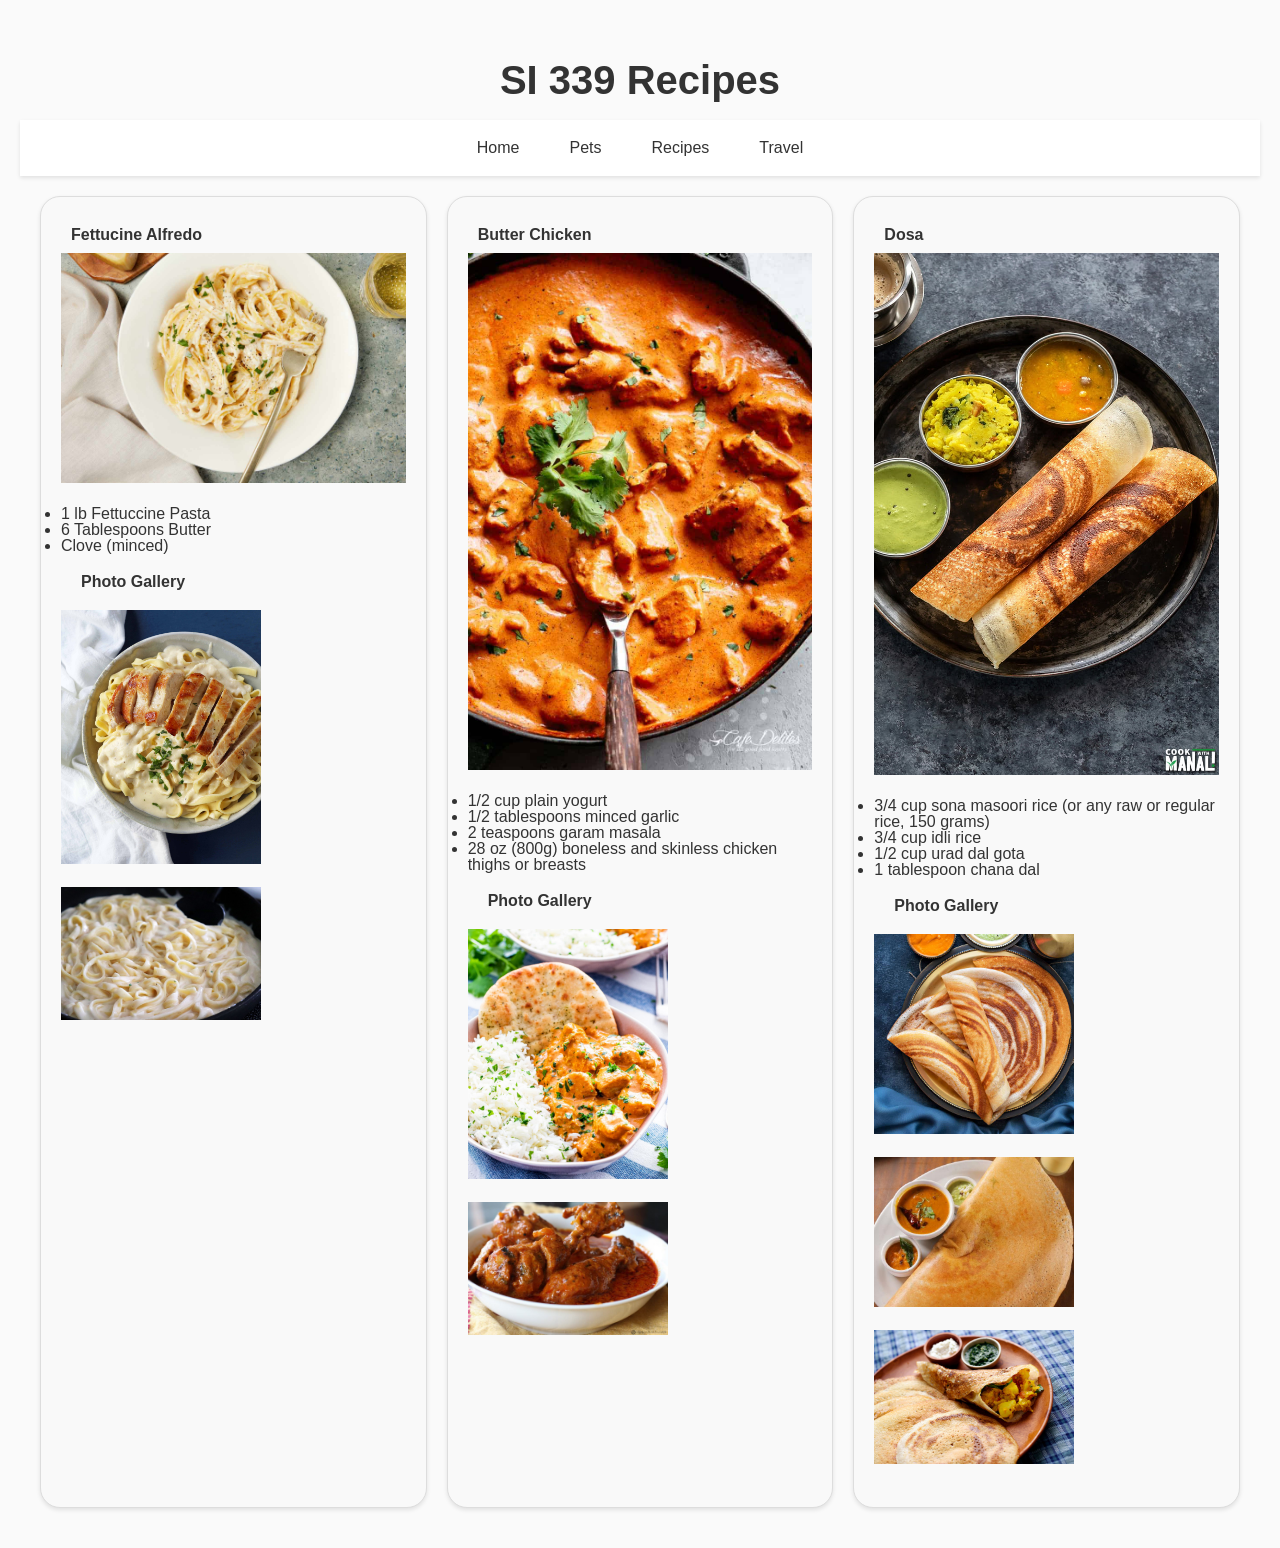
==== recipes.html @ ca242ff7 "Add files via upload" ====
<!DOCTYPE html>
<html lang="en">
<head>
    <link rel="stylesheet" href="html5reset.css">
    <link rel = "stylesheet" href = "styles.css">
    <meta charset="UTF-8">
    <meta name="viewport" content="width=device-width, initial-scale=1.0">
    <title>Recipes</title>
</head>
<body>
    <a href = "#main" class = "skip-link">Skip to Main Content</a>
    <header>
        <h1>SI 339 Recipes</h1>
        <nav class="primary-nav">
            <ul>
                <li><a href = "index.html">Home</a></li>
                <li><a href = "pets.html">Pets</a></li>
                <li><a href = "recipes.html" class = "current-page">Recipes</a></li>
                <li><a href = "travel.html">Travel</a></li>
            </ul>
        </nav>
    </header>
    <main id = "main">
        <div class="recipes-grid">

    <div>
        <h2>Fettucine Alfredo</h2>
        <img src="images/fettuccine_alfredo.jpeg" width = "400" alt="Delicious plate of white cheese sauce fettuccine pasta">
        <ul>
            <li>1 lb Fettuccine Pasta</li>
            <li>6 Tablespoons Butter</li>  
            <li>Clove (minced)</li>     
        </ul>
        
        <h3>Photo Gallery</h3>
        <img src="images/Chicken-Fettucine-Alfredo-1.jpeg"  width ="200" alt = "White cheesy fettuccine alfredo with bread and fresh cheese">
        <img src="images/Alfredo-2.jpeg"  width ="200" alt="Alfredo with just cheese and no vegetables or chicken">

    </div>

    <div>
        <h2>Butter Chicken</h2>
        <img src="images/butter-chicken.jpeg" width = "400" alt= "Delicious plate of orange creamy butter chicken">
        <ul>
            <li>1/2 cup plain yogurt</li>
            <li>1/2 tablespoons minced garlic</li>  
            <li>2 teaspoons garam masala</li> 
            <li>28 oz (800g) boneless and skinless chicken thighs or breasts</li>    
        </ul>

        <h3>Photo Gallery</h3>
        <img src="images/butter-chicken-2.jpeg"  width ="200" alt = "Orange coloured butter chicken with naan bread and white rice">
        <img src="images/butterchicken-3.jpeg"  width ="200" alt="Special butter chicken which is a general darker colour with leg pieces">

    </div>

    <div>
        <h2>Dosa</h2>
        <img src="images/dosa.jpeg" width = "400" alt= "Plate of crispy fresh dosa">
        <ul>
            <li>3/4 cup sona masoori rice (or any raw or regular rice, 150 grams)</li>
            <li>3/4 cup idli rice </li>  
            <li>1/2 cup urad dal gota</li> 
            <li>1 tablespoon chana dal</li>    
        </ul>
        
        <h3>Photo Gallery</h3>
        <div class = "grid-container">
            <img src="images/dosa-1.jpeg"  width ="200" alt ="Three freshly made crispy dosas layered on top of each other">
            <img src="images/dosa-2.jpeg"  width ="200" alt="Dosa with three types of chutney, including tomato, green and coconut">
            <img src="images/dosa-3.jpeg"  width ="200" alt="Masala Dosa, rolled with spicy potato filling inside">
        </div>

    </div>
    </div>
    </main>
</body>
</html>
---- styles.css ----
body {
    font-family: -apple-system, BlinkMacSystemFont, sans-serif;
    font-size: 16px;
    color: #333;
    margin: 0;
    padding: 20px; 
    background-color: #fafafa;
}

a {
    color: #007bff;
    text-decoration: none;
}

a:hover {
    color: #0056b3;
}

.byline, cite, em {
    font-style: italic;
    text-align: center;
}

h1 {
    text-align: center;
    font-size: 2.5rem;
    color: #333;
    margin-top: 20px;
    padding: 20px;
}

h2 {
    padding: 10px;
}

.primary-nav {
    text-align: center;
    padding: 20px 0;
    background-color: #fff;
    box-shadow: 0 2px 4px rgba(0,0,0,0.1);
}

.primary-nav ul {
    list-style: none;
    padding: 0;
    margin: 0;
    display: flex;
    justify-content: center;
}

.primary-nav li {
    margin: 0 10px;
}

.primary-nav a {
    color: #333;
    padding: 10px 15px;
    border-radius: 20px;
    transition: background-color 0.3s, color 0.3s;
}

.primary-nav a:hover, .primary-nav a:focus {
    background-color: #007bff;
    color: #ffffff;
}

.welcome-section p {
    max-width: 800px;
    margin: 40px auto;
    text-align: center;
    line-height: 1.6;
}

.skip-link {
    position: absolute;
    left: -9999px;
    top: auto;
    width: 1px;
    height: 1px;
    overflow: hidden;
    z-index: -9999;
}

.skip-link:focus, .skip-link:active {
    position: fixed;
    left: 50%;
    top: 10px;
    transform: translateX(-50%);
    width: auto;
    height: auto;
    padding: 15px;
    background-color: #007bff;
    color: #ffffff;
    z-index: 9999;
    text-align: center;
    border-radius: 5px;
    overflow: visible;
}

.country-nav {
    text-align: center;
    margin-bottom: 20px;
    padding: 40px;
}

.country-nav ul {
    list-style: none;
    padding: 0;
    margin: 0;
}

.country-nav li {
    display: inline-block;
    margin-right: 10px;
}

.country-nav a {
    text-decoration: none;
    font-weight: bold;
    color: #0056b3;
    transition: color 0.3s ease;
}

.country-nav a:hover {
    color: #007bff;
    text-decoration: underline;
}

.recipes-grid {
    display: grid;
    grid-template-columns: repeat(auto-fit, minmax(300px, 1fr));
    gap: 20px;
    padding: 20px;
}

/* Optional: Styling for individual recipe divs for better spacing and presentation */
.recipes-grid > div {
    background: #f9f9f9;
    border: 1px solid #ddd;
    padding: 20px;
    box-shadow: 0 2px 4px rgba(0,0,0,0.1);
    border-radius: 20px; /* This line adds rounded corners */
}

.pets-grid {
    display: grid;
    grid-template-columns: repeat(auto-fit, minmax(300px, 1fr));
    gap: 20px;
    padding: 20px;
}

/* Optional: Styling for individual recipe divs for better spacing and presentation */
.pets-grid > div {
    background: #f9f9f9;
    border: 1px solid #ddd;
    padding: 20px;
    box-shadow: 0 2px 4px rgba(0,0,0,0.1);
    border-radius: 20px; /* This line adds rounded corners */
}

.travel-grid {
    display: grid;
    grid-template-columns: repeat(auto-fit, minmax(300px, 1fr));
    gap: 20px;
    padding: 20px;
}

/* Optional: Styling for individual recipe divs for better spacing and presentation */
.travel-grid > div {
    background: #f9f9f9;
    border: 1px solid #ddd;
    padding: 20px;
    box-shadow: 0 2px 4px rgba(0,0,0,0.1);
    border-radius: 20px; /* This line adds rounded corners */
}

img {
    max-width: 100%;
    height: auto;
    padding-bottom: 20px;
}

h3 {
    padding: 20px;
}

@media (min-width: 768px) and (max-width: 1024px) {
    body {
        font-size: 18px; /* Slightly larger font size for better readability on tablets */
    }
    
    h1 {
        font-size: 32px; /* Adjusted for tablet screens */
        line-height: 1.2; /* Improved line height for readability */
    }
    
    .primary-nav {
        font-size: 18px; /* Larger font size for easier navigation */
    }

    .grid-container {
        grid-template-columns: 1fr; /* Adjust grid layout for single column on tablet screens */
    }

    p, .sub-title {
        text-align: left; /* Align text to left for readability on tablets */
    }

    .primary-nav ul {
        display: flex;
        justify-content: center; /* Center navigation items */
        padding: 0;
    }
    
    .primary-nav li {
        margin: 0 10px; /* Space out navigation items */
    }
    
    .primary-nav li a {
        transition: color 0.3s ease; /* Smooth transition for hover effects */
    }    
}

#comment-section {
    background-color: #ffffff;
    padding: 30px;
    border-radius: 12px;
    box-shadow: 0 4px 6px rgba(0, 0, 0, 0.1);
    max-width: 100%;
    margin: 40px auto;
  }
  
  #comment-section h3 {
    font-family: 'Arial', sans-serif;
    color: #333;
    margin-bottom: 20px;
  }
  
  #comment-form {
    display: flex;
    flex-direction: column;
    gap: 10px;
  }
  
  #comment-input {
    width: 95%;
    min-height: 100px;
    padding: 20px;
    border-radius: 8px;
    border: 1px solid #e1e1e1;
    font-family: 'Arial', sans-serif;
    font-size: 16px;
    transition: border-color 0.2s;
  }
  
  #comment-input:focus {
    outline: none;
    border-color: #007bff;
  }
  
  #comment-form button {
    align-self: center;
    padding: 10px 20px;
    font-size: 16px;
    border: none;
    border-radius: 8px;
    cursor: pointer;
    background-color: #007bff;
    color: #ffffff;
    transition: background-color 0.3s ease;
  }
  
  #comment-form button:hover {
    background-color: #0056b3;
  }
  
  #comments-container {
    margin: 30px;
  }
  
  .comment {
    background-color: #f8f8f8;
    padding: 15px;
    border-radius: 8px;
    margin-top: 15px;
    border-left: 3px solid #007bff;
    box-shadow: 0 2px 4px rgba(0, 0, 0, 0.05);
    transition: transform 0.2s ease, box-shadow 0.2s ease;
  }
  
  .comment:hover {
    transform: translateY(-3px);
    box-shadow: 0 4px 6px rgba(0, 0, 0, 0.1);
  }
  
  /* Add more style for the texts within comments for better readability */
  .comment p {
    margin: 0;
    color: #333333;
    line-height: 1.5;
    font-family: 'Arial', sans-serif;
  }
  
  #comment-section, #comment-form button, .comment p {
    font-family: -apple-system, BlinkMacSystemFont, 'Segoe UI', Roboto, Oxygen-Sans, Ubuntu, Cantarell, 'Helvetica Neue', sans-serif;
}

.theme-switch {
    margin: 20px;
    display: inline-block;
    height: 34px;
    position: relative;
    width: 60px;
  }
  
  .theme-switch input {
    display:none;
  }
  
  .slider {
    background-color: #ccc;
    bottom: 0;
    cursor: pointer;
    left: 0;
    position: absolute;
    right: 0;
    top: 0;
    transition: .4s;
    
  }
  
  .slider:before {
    background-color: #fff;
    bottom: 4px;
    content: "";
    height: 26px;
    left: 4px;
    position: absolute;
    transition: .4s;
    width: 26px;
  }
  
  input:checked + .slider {
    background-color: #66bb6a;
  }
  
  input:checked + .slider:before {
    transform: translateX(26px);
  }
  
  .slider.round {
    border-radius: 34px;
  }
  
  .slider.round:before {
    border-radius: 50%;
  }

  #buttonNM {
    padding-left: 80px;
  }
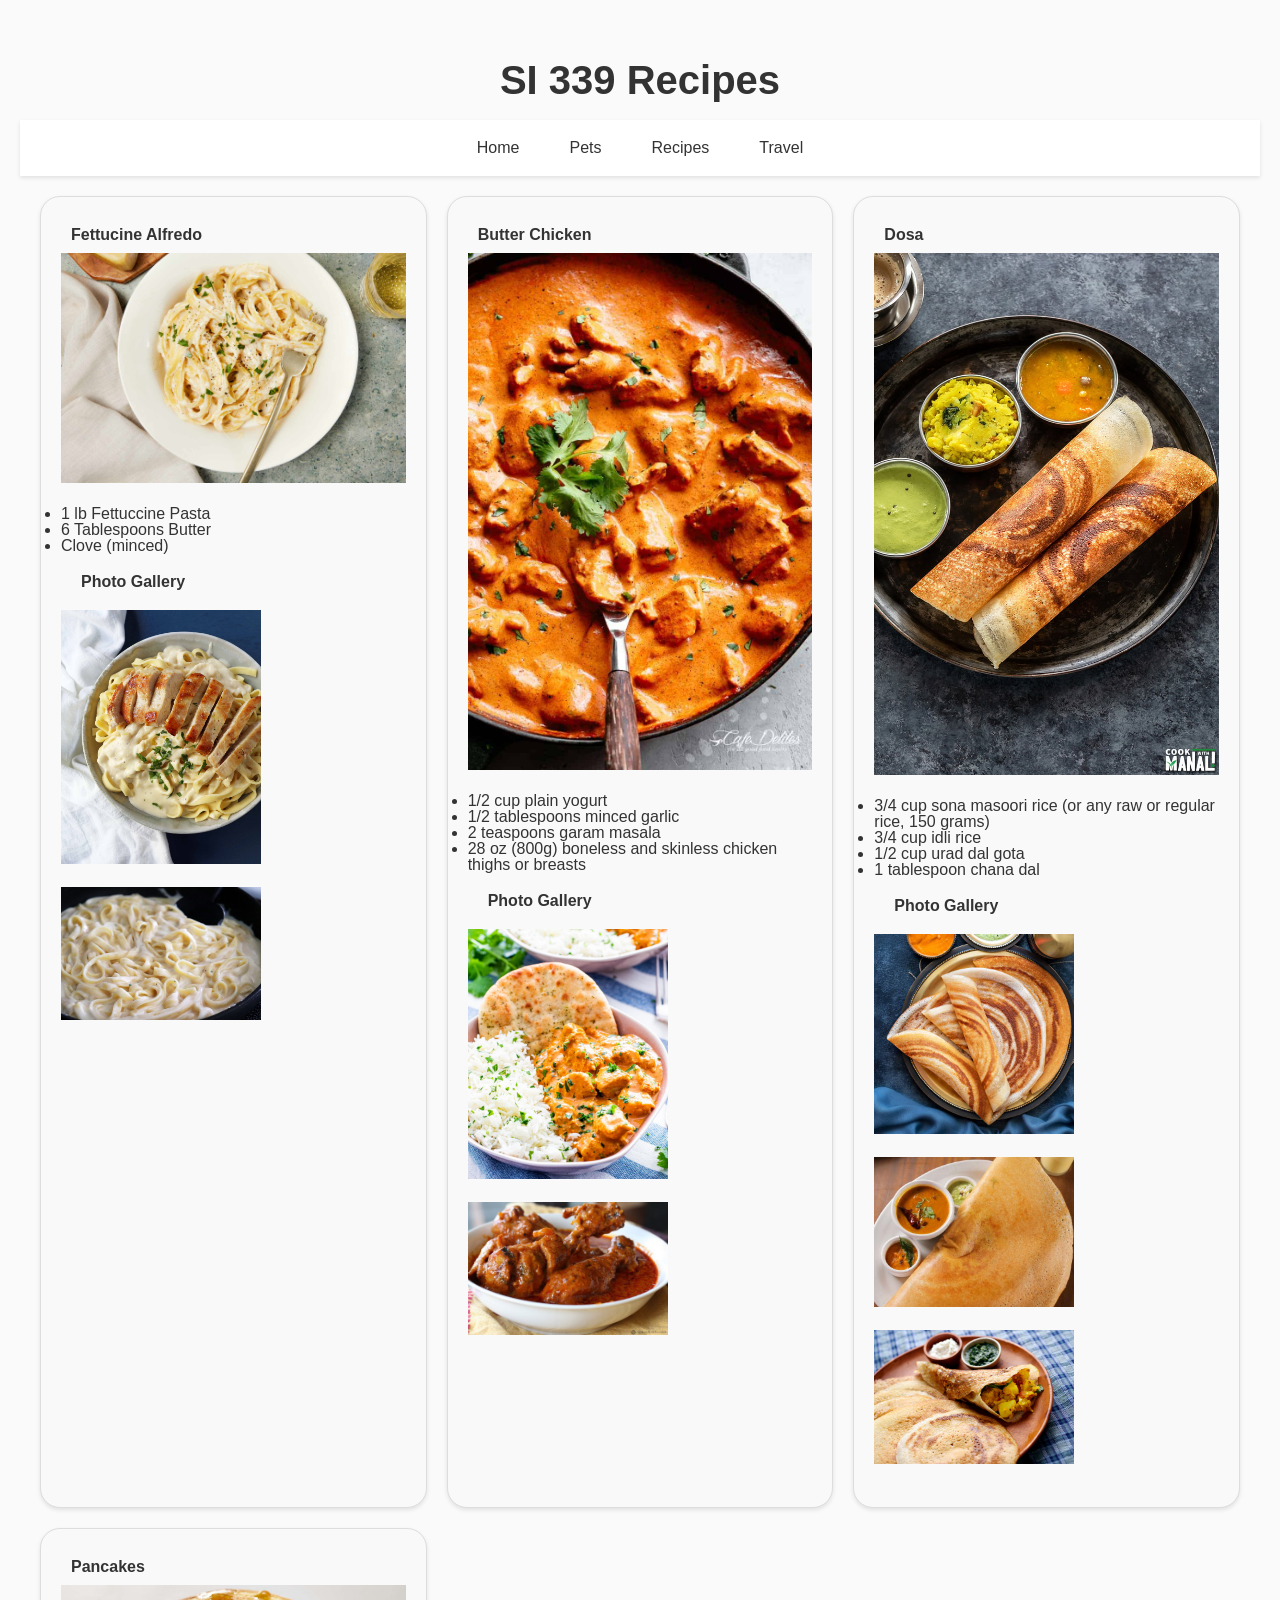
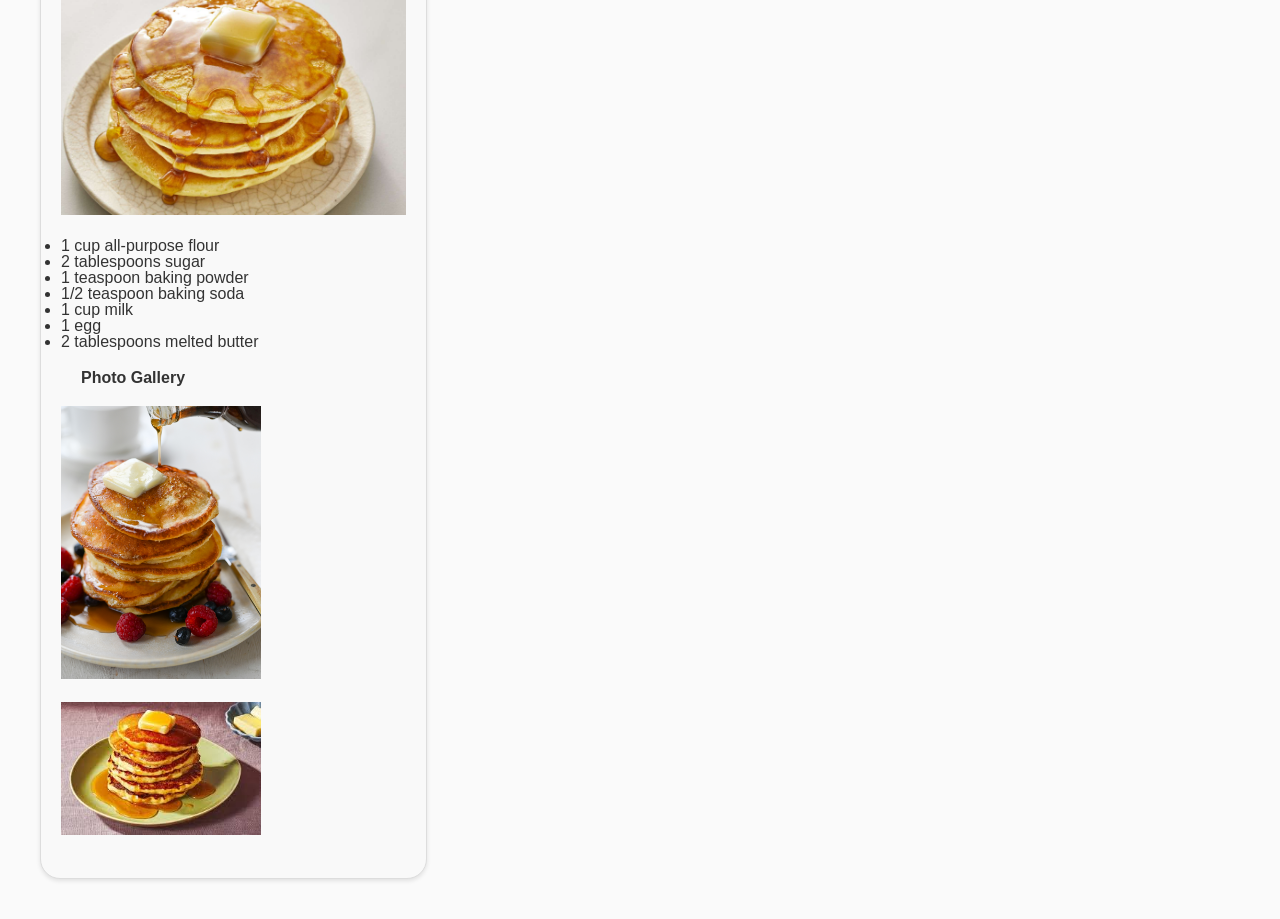
==== commit 22235dd2: "Add files via upload" ====
--- a/recipes.html
+++ b/recipes.html
@@ -69,8 +69,28 @@
             <img src="images/dosa-1.jpeg"  width ="200" alt ="Three freshly made crispy dosas layered on top of each other">
             <img src="images/dosa-2.jpeg"  width ="200" alt="Dosa with three types of chutney, including tomato, green and coconut">
             <img src="images/dosa-3.jpeg"  width ="200" alt="Masala Dosa, rolled with spicy potato filling inside">
+    </div>
+    </div>
+
+    <div>
+        <h2>Pancakes</h2>
+        <img src="images/Pancakes.jpeg" width="400" alt="A stack of fluffy pancakes">
+        <ul>
+            <li>1 cup all-purpose flour</li>
+            <li>2 tablespoons sugar</li>
+            <li>1 teaspoon baking powder</li>
+            <li>1/2 teaspoon baking soda</li>
+            <li>1 cup milk</li>
+            <li>1 egg</li>
+            <li>2 tablespoons melted butter</li>
+        </ul>
+        
+        <h3>Photo Gallery</h3>
+        <div class="grid-container">
+            <img src="images/pancakes1.jpeg" width="200" alt="Pancakes drizzled with syrup">
+            <img src="images/pancakes2.jpeg" width="200" alt="Pancakes served with fresh fruit">
         </div>
-
+    </div>
     </div>
     </div>
     </main>
--- a/styles.css
+++ b/styles.css
@@ -360,4 +360,29 @@
     padding-left: 80px;
   }
     
+/* Medium desktop screens (1024px to 1440px) */
+@media screen and (min-width: 1024px) {
+  .pets-grid, .recipes-grid, .travel-grid {
+      display: grid;
+      grid-template-columns: repeat(3, 1fr); /* Adjusted to 3 columns for medium desktops */
+      gap: 20px;
+  }
+}
+
+/* Large desktop screens (1440px to 1920px) */
+@media screen and (min-width: 1440px) {
+  .pets-grid, .recipes-grid, .travel-grid {
+      grid-template-columns: repeat(4, 1fr); /* Adjusted to 4 columns for large desktops */
+      gap: 30px;
+  }
+}
+
+/* Extra large desktop screens (1920px and up) */
+@media screen and (min-width: 1920px) {
+  .pets-grid, .recipes-grid, .travel-grid {
+      grid-template-columns: repeat(5, 1fr); /* Adjusted to 5 columns for extra large desktops */
+      gap: 40px;
+  }
+}
+
  
